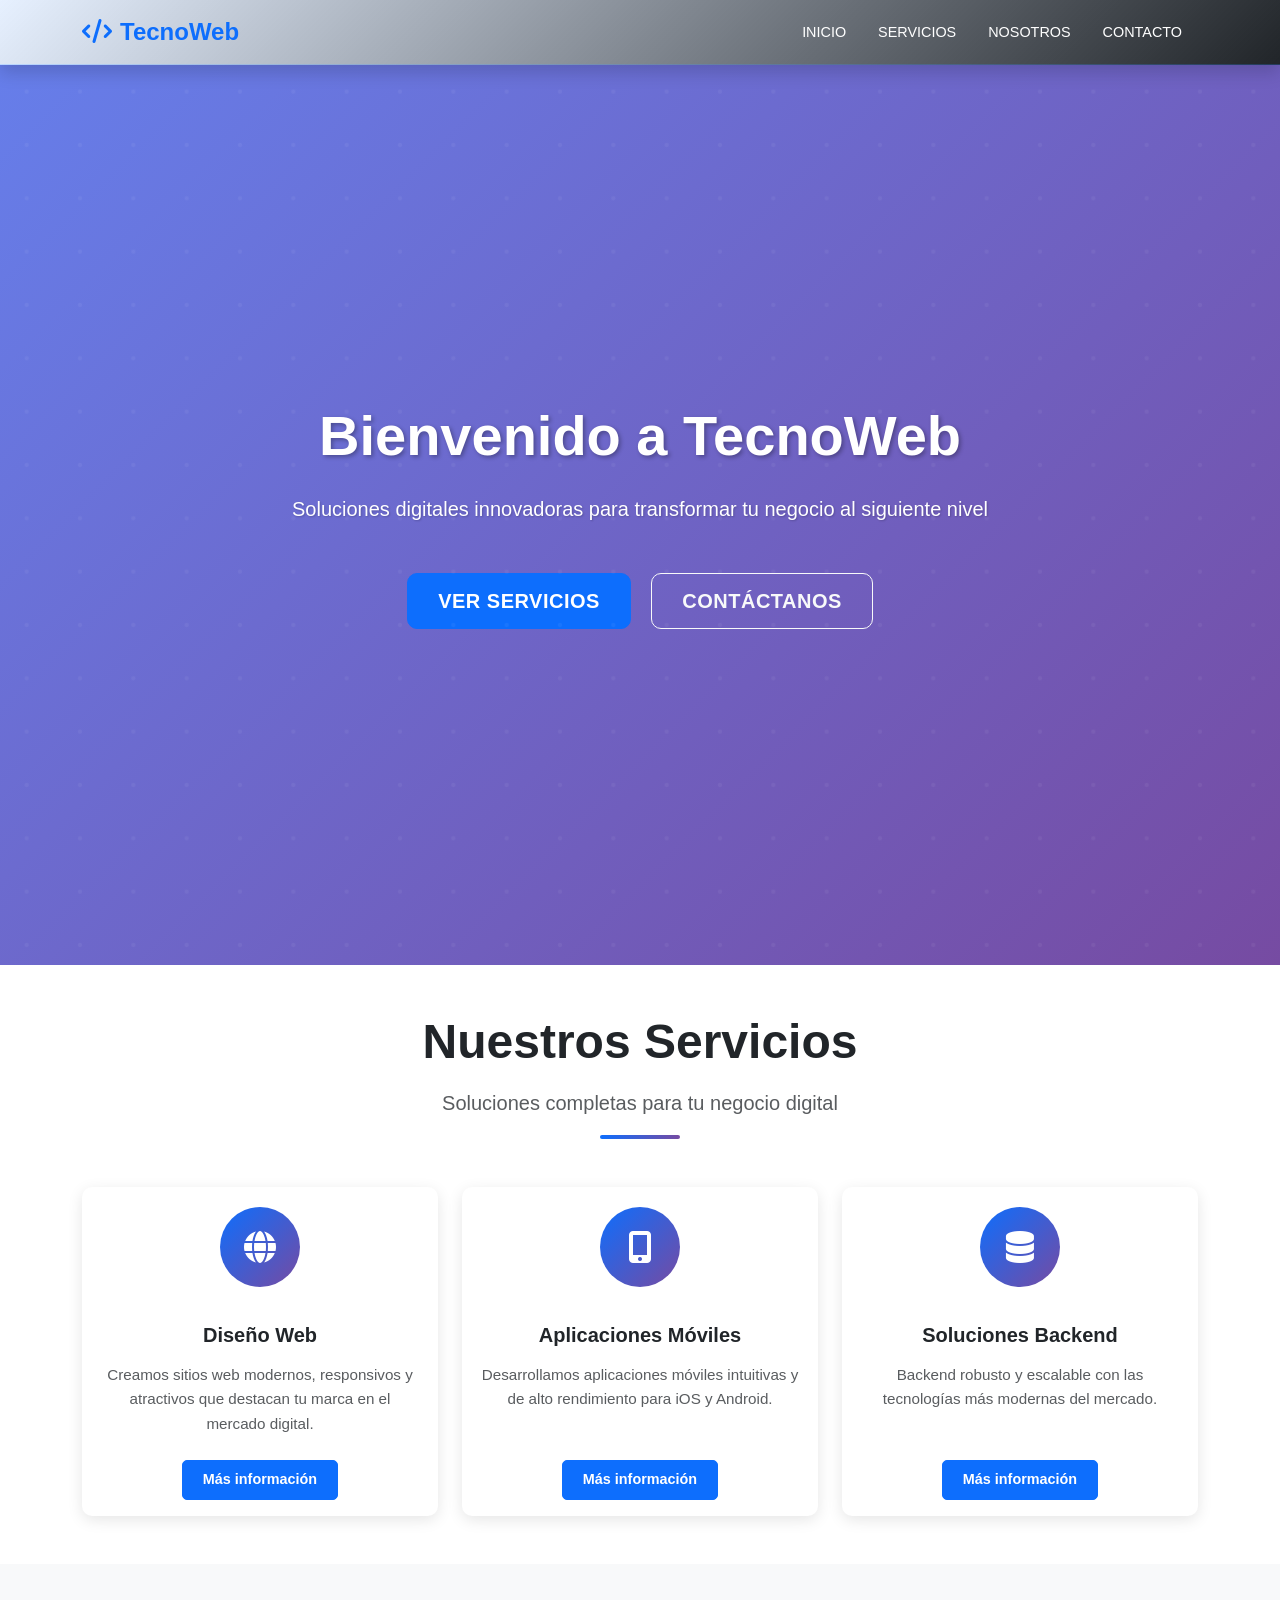
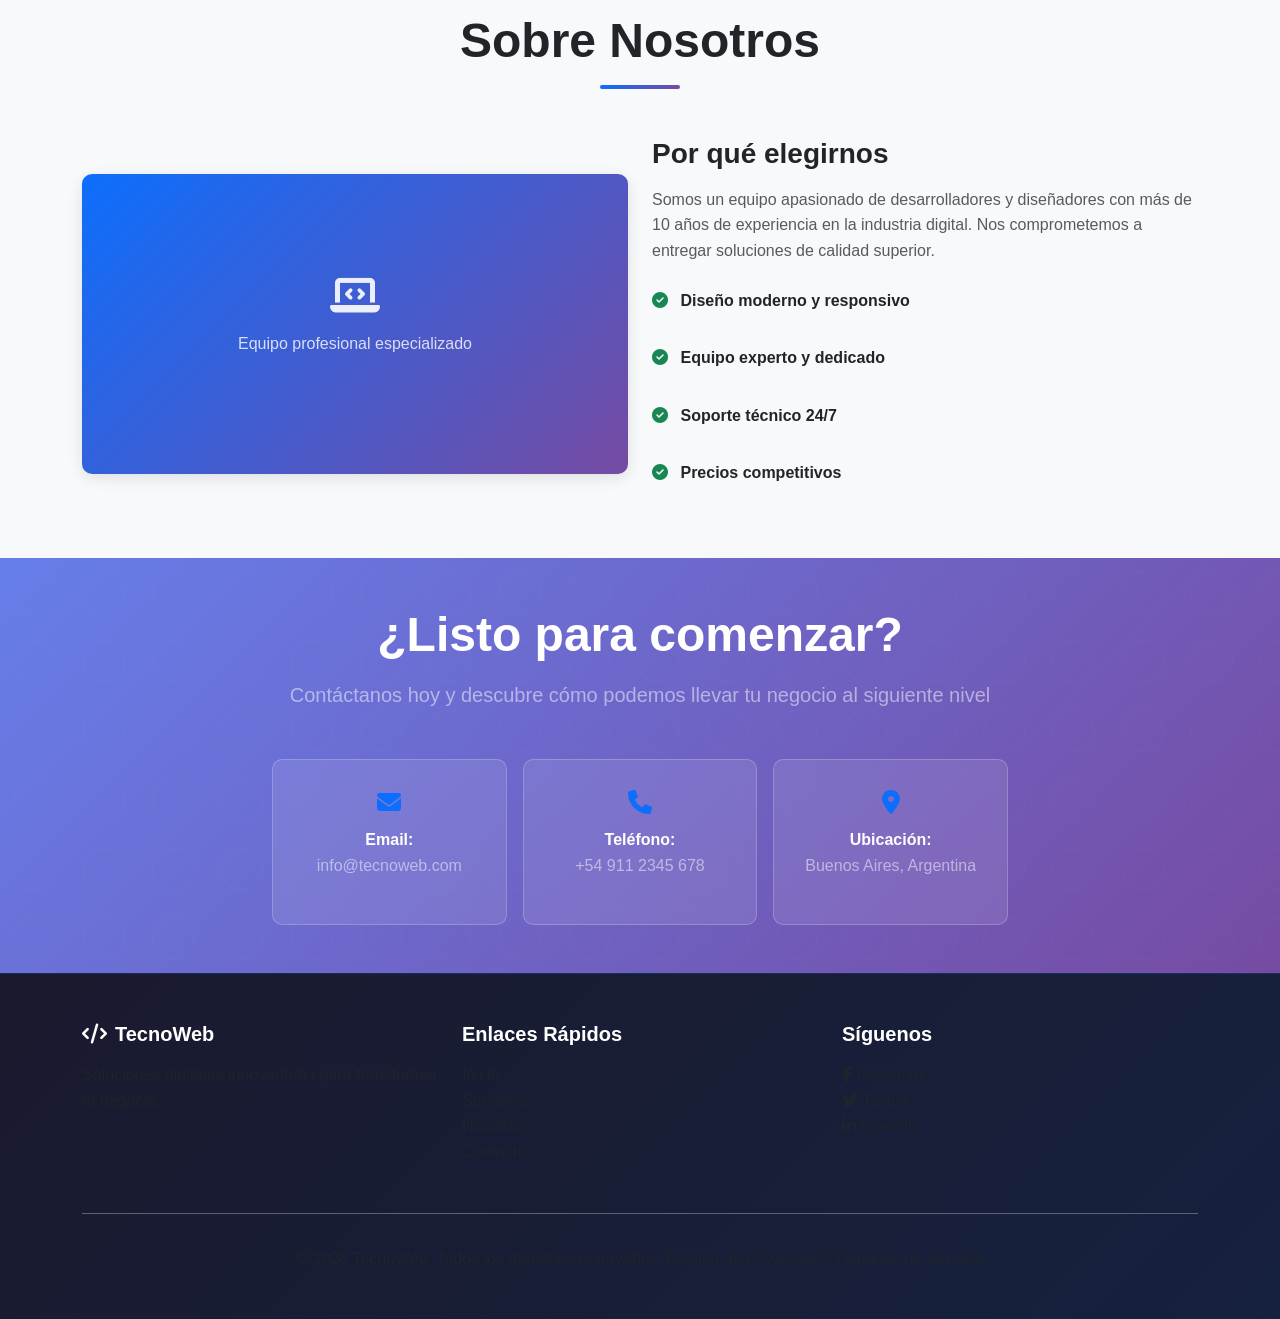
==== index.html @ 31f6ceff "Primer commit: Estructura inicial de la Landing" ====
<!DOCTYPE html>
<html lang="es">
<head>
    <meta charset="UTF-8">
    <meta name="viewport" content="width=device-width, initial-scale=1.0">
    <title>TecnoWeb - Soluciones Digitales Modernas</title>
    
    <!-- Bootstrap 5 CSS -->
    <link href="https://cdn.jsdelivr.net/npm/bootstrap@5.3.0/dist/css/bootstrap.min.css" rel="stylesheet">
    
    <!-- Font Awesome para iconos -->
    <link href="https://cdnjs.cloudflare.com/ajax/libs/font-awesome/6.4.0/css/all.min.css" rel="stylesheet">
    
    <!-- Estilos personalizados -->
    <link href="css/style.css" rel="stylesheet">
</head>
<body>
    <!-- ENCABEZADO / NAVBAR -->
    <nav class="navbar navbar-expand-lg navbar-dark bg-dark sticky-top shadow">
        <div class="container">
            <!-- Logo -->
            <a class="navbar-brand fw-bold" href="#inicio">
                <i class="fas fa-code me-2"></i>TecnoWeb
            </a>
            
            <!-- Botón hamburguesa -->
            <button class="navbar-toggler" type="button" data-bs-toggle="collapse" data-bs-target="#navbarNav" 
                    aria-controls="navbarNav" aria-expanded="false" aria-label="Toggle navigation">
                <span class="navbar-toggler-icon"></span>
            </button>
            
            <!-- Menú de navegación -->
            <div class="collapse navbar-collapse" id="navbarNav">
                <ul class="navbar-nav ms-auto">
                    <li class="nav-item">
                        <a class="nav-link active" aria-current="page" href="#inicio">Inicio</a>
                    </li>
                    <li class="nav-item">
                        <a class="nav-link" href="#servicios">Servicios</a>
                    </li>
                    <li class="nav-item">
                        <a class="nav-link" href="#nosotros">Nosotros</a>
                    </li>
                    <li class="nav-item">
                        <a class="nav-link" href="#contacto">Contacto</a>
                    </li>
                </ul>
            </div>
        </div>
    </nav>

    <!-- SECCIÓN HERO / BANNER PRINCIPAL -->
    <section id="inicio" class="hero-section">
        <div class="container h-100 d-flex align-items-center justify-content-center">
            <div class="text-center text-white">
                <h1 class="display-3 fw-bold mb-4 animate-fade-in">
                    Bienvenido a TecnoWeb
                </h1>
                <p class="lead mb-5 fs-5 animate-fade-in">
                    Soluciones digitales innovadoras para transformar tu negocio al siguiente nivel
                </p>
                <a href="#servicios" class="btn btn-primary btn-lg me-3">
                    Ver Servicios
                </a>
                <a href="#contacto" class="btn btn-outline-light btn-lg">
                    Contáctanos
                </a>
            </div>
        </div>
    </section>

    <!-- SECCIÓN DE SERVICIOS -->
    <section id="servicios" class="py-5 servicios-section">
        <div class="container">
            <div class="text-center mb-5">
                <h2 class="display-5 fw-bold mb-3">Nuestros Servicios</h2>
                <p class="text-muted fs-5">Soluciones completas para tu negocio digital</p>
                <div class="divider-line mx-auto"></div>
            </div>

            <div class="row g-4">
                <!-- Tarjeta 1 -->
                <div class="col-md-4">
                    <div class="card h-100 service-card">
                        <div class="card-icon">
                            <i class="fas fa-globe"></i>
                        </div>
                        <div class="card-body text-center pt-3">
                            <h5 class="card-title fw-bold">Diseño Web</h5>
                            <p class="card-text text-muted">
                                Creamos sitios web modernos, responsivos y atractivos que destacan tu marca en el mercado digital.
                            </p>
                        </div>
                        <div class="card-footer bg-transparent border-top-0 text-center pb-3">
                            <a href="#" class="btn btn-sm btn-primary">Más información</a>
                        </div>
                    </div>
                </div>

                <!-- Tarjeta 2 -->
                <div class="col-md-4">
                    <div class="card h-100 service-card">
                        <div class="card-icon">
                            <i class="fas fa-mobile-alt"></i>
                        </div>
                        <div class="card-body text-center pt-3">
                            <h5 class="card-title fw-bold">Aplicaciones Móviles</h5>
                            <p class="card-text text-muted">
                                Desarrollamos aplicaciones móviles intuitivas y de alto rendimiento para iOS y Android.
                            </p>
                        </div>
                        <div class="card-footer bg-transparent border-top-0 text-center pb-3">
                            <a href="#" class="btn btn-sm btn-primary">Más información</a>
                        </div>
                    </div>
                </div>

                <!-- Tarjeta 3 -->
                <div class="col-md-4">
                    <div class="card h-100 service-card">
                        <div class="card-icon">
                            <i class="fas fa-database"></i>
                        </div>
                        <div class="card-body text-center pt-3">
                            <h5 class="card-title fw-bold">Soluciones Backend</h5>
                            <p class="card-text text-muted">
                                Backend robusto y escalable con las tecnologías más modernas del mercado.
                            </p>
                        </div>
                        <div class="card-footer bg-transparent border-top-0 text-center pb-3">
                            <a href="#" class="btn btn-sm btn-primary">Más información</a>
                        </div>
                    </div>
                </div>
            </div>
        </div>
    </section>

    <!-- SECCIÓN SOBRE NOSOTROS -->
    <section id="nosotros" class="py-5 about-section">
        <div class="container">
            <div class="text-center mb-5">
                <h2 class="display-5 fw-bold mb-3">Sobre Nosotros</h2>
                <div class="divider-line mx-auto"></div>
            </div>

            <div class="row align-items-center">
                <div class="col-md-6 mb-4 mb-md-0">
                    <div class="about-image">
                        <div class="placeholder-image">
                            <i class="fas fa-laptop-code fs-1"></i>
                            <p class="mt-3">Equipo profesional especializado</p>
                        </div>
                    </div>
                </div>

                <div class="col-md-6">
                    <h3 class="fw-bold mb-3">Por qué elegirnos</h3>
                    <p class="text-muted mb-3">
                        Somos un equipo apasionado de desarrolladores y diseñadores con más de 10 años de experiencia 
                        en la industria digital. Nos comprometemos a entregar soluciones de calidad superior.
                    </p>

                    <ul class="list-unstyled">
                        <li class="mb-3">
                            <i class="fas fa-check-circle text-success me-2"></i>
                            <strong>Diseño moderno y responsivo</strong>
                        </li>
                        <li class="mb-3">
                            <i class="fas fa-check-circle text-success me-2"></i>
                            <strong>Equipo experto y dedicado</strong>
                        </li>
                        <li class="mb-3">
                            <i class="fas fa-check-circle text-success me-2"></i>
                            <strong>Soporte técnico 24/7</strong>
                        </li>
                        <li>
                            <i class="fas fa-check-circle text-success me-2"></i>
                            <strong>Precios competitivos</strong>
                        </li>
                    </ul>
                </div>
            </div>
        </div>
    </section>

    <!-- SECCIÓN CONTACTO / CALL TO ACTION -->
    <section id="contacto" class="py-5 cta-section">
        <div class="container">
            <div class="row">
                <div class="col-lg-8 mx-auto text-center">
                    <h2 class="display-5 fw-bold mb-3 text-white">¿Listo para comenzar?</h2>
                    <p class="lead text-white-50 mb-5">
                        Contáctanos hoy y descubre cómo podemos llevar tu negocio al siguiente nivel
                    </p>

                    <div class="d-flex flex-column flex-sm-row gap-3 justify-content-center">
                        <div class="contact-info">
                            <i class="fas fa-envelope fs-4 text-primary"></i>
                            <p class="text-white mt-2">
                                <strong>Email:</strong><br>
                                <a href="mailto:info@tecnoweb.com" class="text-white-50">info@tecnoweb.com</a>
                            </p>
                        </div>
                        <div class="contact-info">
                            <i class="fas fa-phone fs-4 text-primary"></i>
                            <p class="text-white mt-2">
                                <strong>Teléfono:</strong><br>
                                <a href="tel:+5491234567890" class="text-white-50">+54 911 2345 678</a>
                            </p>
                        </div>
                        <div class="contact-info">
                            <i class="fas fa-map-marker-alt fs-4 text-primary"></i>
                            <p class="text-white mt-2">
                                <strong>Ubicación:</strong><br>
                                <span class="text-white-50">Buenos Aires, Argentina</span>
                            </p>
                        </div>
                    </div>
                </div>
            </div>
        </div>
    </section>

    <!-- FOOTER / PIE DE PÁGINA -->
    <footer class="bg-dark text-white py-5">
        <div class="container">
            <div class="row mb-4">
                <!-- Información de la empresa -->
                <div class="col-md-4 mb-4 mb-md-0">
                    <h5 class="fw-bold mb-3">
                        <i class="fas fa-code me-2"></i>TecnoWeb
                    </h5>
                    <p class="text-muted">
                        Soluciones digitales innovadoras para transformar tu negocio.
                    </p>
                </div>

                <!-- Enlaces útiles -->
                <div class="col-md-4 mb-4 mb-md-0">
                    <h5 class="fw-bold mb-3">Enlaces Rápidos</h5>
                    <ul class="list-unstyled">
                        <li><a href="#inicio" class="text-muted text-decoration-none">Inicio</a></li>
                        <li><a href="#servicios" class="text-muted text-decoration-none">Servicios</a></li>
                        <li><a href="#nosotros" class="text-muted text-decoration-none">Nosotros</a></li>
                        <li><a href="#contacto" class="text-muted text-decoration-none">Contacto</a></li>
                    </ul>
                </div>

                <!-- Redes sociales -->
                <div class="col-md-4">
                    <h5 class="fw-bold mb-3">Síguenos</h5>
                    <div class="social-links">
                        <a href="#" class="text-muted me-3 text-decoration-none">
                            <i class="fab fa-facebook-f"></i> Facebook
                        </a><br>
                        <a href="#" class="text-muted me-3 text-decoration-none">
                            <i class="fab fa-twitter"></i> Twitter
                        </a><br>
                        <a href="#" class="text-muted text-decoration-none">
                            <i class="fab fa-linkedin-in"></i> LinkedIn
                        </a>
                    </div>
                </div>
            </div>

            <hr class="bg-secondary">

            <!-- Copyright -->
            <div class="text-center text-muted">
                <p class="mb-0">
                    &copy; 2026 TecnoWeb. Todos los derechos reservados. 
                    <a href="#" class="text-muted text-decoration-none">Política de Privacidad</a> | 
                    <a href="#" class="text-muted text-decoration-none">Términos de Servicio</a>
                </p>
            </div>
        </div>
    </footer>

    <!-- Bootstrap 5 JS -->
    <script src="https://cdn.jsdelivr.net/npm/bootstrap@5.3.0/dist/js/bootstrap.bundle.min.js"></script>
</body>
</html>
---- css/style.css ----
/* =====================================================
   VARIABLES Y COLORES
===================================================== */
:root {
    --primary-color: #0d6efd;
    --secondary-color: #6c757d;
    --success-color: #198754;
    --danger-color: #dc3545;
    --dark-bg: #212529;
    --light-bg: #f8f9fa;
    --text-dark: #212529;
    --text-muted: #6c757d;
    --card-shadow: 0 4px 15px rgba(0, 0, 0, 0.1);
    --border-radius: 10px;
}

/* =====================================================
   ESTILOS GENERALES
===================================================== */
* {
    margin: 0;
    padding: 0;
    box-sizing: border-box;
}

html {
    scroll-behavior: smooth;
}

body {
    font-family: 'Segoe UI', Tahoma, Geneva, Verdana, sans-serif;
    color: var(--text-dark);
    line-height: 1.6;
}

/* =====================================================
   NAVBAR / ENCABEZADO
===================================================== */
.navbar {
    background: linear-gradient(135deg, rgba(13, 110, 253, 0.1), rgba(33, 37, 41, 1)) !important;
    backdrop-filter: blur(10px);
    border-bottom: 1px solid rgba(13, 110, 253, 0.2);
}

.navbar-brand {
    font-size: 1.5rem;
    color: var(--primary-color) !important;
    transition: all 0.3s ease;
}

.navbar-brand:hover {
    transform: scale(1.05);
    text-shadow: 0 0 10px rgba(13, 110, 253, 0.5);
}

.navbar-nav .nav-link {
    margin-left: 0.5rem;
    margin-right: 0.5rem;
    color: #fff !important;
    font-weight: 500;
    text-transform: uppercase;
    font-size: 0.9rem;
    position: relative;
    transition: all 0.3s ease;
}

.navbar-nav .nav-link::after {
    content: '';
    position: absolute;
    width: 0;
    height: 2px;
    bottom: -5px;
    left: 50%;
    background-color: var(--primary-color);
    transition: all 0.3s ease;
    transform: translateX(-50%);
}

.navbar-nav .nav-link:hover::after {
    width: 100%;
}

.navbar-nav .nav-link:hover {
    color: var(--primary-color) !important;
}

/* =====================================================
   SECCIÓN HERO
===================================================== */
.hero-section {
    background: linear-gradient(135deg, #667eea 0%, #764ba2 100%);
    min-height: 100vh;
    display: flex;
    align-items: center;
    justify-content: center;
    position: relative;
    overflow: hidden;
}

.hero-section::before {
    content: '';
    position: absolute;
    top: 0;
    left: 0;
    right: 0;
    bottom: 0;
    background: url('data:image/svg+xml,<svg xmlns="http://www.w3.org/2000/svg" viewBox="0 0 1200 600"><defs><pattern id="dots" x="0" y="0" width="50" height="50" patternUnits="userSpaceOnUse"><circle cx="25" cy="25" r="2" fill="rgba(255,255,255,0.1)"/></pattern></defs><rect width="1200" height="600" fill="url(%23dots)"/></svg>');
    opacity: 0.5;
}

.hero-section h1 {
    font-size: 3.5rem;
    line-height: 1.2;
    text-shadow: 2px 2px 4px rgba(0, 0, 0, 0.3);
}

.hero-section p {
    font-size: 1.25rem;
    text-shadow: 1px 1px 2px rgba(0, 0, 0, 0.2);
}

.animate-fade-in {
    animation: fadeInUp 0.8s ease forwards;
}

@keyframes fadeInUp {
    from {
        opacity: 0;
        transform: translateY(30px);
    }
    to {
        opacity: 1;
        transform: translateY(0);
    }
}

.hero-section .btn {
    font-weight: 600;
    padding: 12px 30px;
    border-radius: var(--border-radius);
    text-transform: uppercase;
    letter-spacing: 0.5px;
    transition: all 0.3s ease;
}

.hero-section .btn-primary:hover {
    transform: translateY(-2px);
    box-shadow: 0 10px 25px rgba(0, 0, 0, 0.2);
}

.hero-section .btn-outline-light:hover {
    background-color: white;
    color: #667eea !important;
    transform: translateY(-2px);
}

/* =====================================================
   SECCIÓN SERVICIOS
===================================================== */
.servicios-section {
    background-color: white;
    padding-top: 80px;
    padding-bottom: 80px;
}

.servicios-section h2 {
    color: var(--text-dark);
    margin-bottom: 1rem;
}

.divider-line {
    width: 80px;
    height: 4px;
    background: linear-gradient(90deg, var(--primary-color), #764ba2);
    border-radius: 2px;
    margin-top: 1rem;
}

.service-card {
    border: none;
    border-radius: var(--border-radius);
    box-shadow: var(--card-shadow);
    transition: all 0.3s ease;
    overflow: hidden;
    position: relative;
}

.service-card::before {
    content: '';
    position: absolute;
    top: 0;
    left: 0;
    right: 0;
    height: 4px;
    background: linear-gradient(90deg, var(--primary-color), #764ba2);
    transform: scaleX(0);
    transform-origin: left;
    transition: transform 0.3s ease;
}

.service-card:hover {
    transform: translateY(-10px);
    box-shadow: 0 15px 40px rgba(0, 0, 0, 0.15);
}

.service-card:hover::before {
    transform: scaleX(1);
}

.card-icon {
    width: 80px;
    height: 80px;
    background: linear-gradient(135deg, var(--primary-color), #764ba2);
    border-radius: 50%;
    display: flex;
    align-items: center;
    justify-content: center;
    margin: 20px auto;
    color: white;
    font-size: 2rem;
    animation: float 3s ease-in-out infinite;
}

.service-card:nth-child(2) .card-icon {
    animation-delay: 0.2s;
}

.service-card:nth-child(3) .card-icon {
    animation-delay: 0.4s;
}

@keyframes float {
    0%, 100% {
        transform: translateY(0px);
    }
    50% {
        transform: translateY(-10px);
    }
}

.card-title {
    color: var(--text-dark);
    font-size: 1.25rem;
    margin-bottom: 1rem;
}

.card-text {
    font-size: 0.95rem;
    line-height: 1.6;
}

.service-card .btn {
    border-radius: 5px;
    font-weight: 600;
    padding: 8px 20px;
    font-size: 0.9rem;
    transition: all 0.3s ease;
}

.service-card .btn-primary:hover {
    transform: scale(1.05);
    box-shadow: 0 5px 15px rgba(13, 110, 253, 0.4);
}

/* =====================================================
   SECCIÓN SOBRE NOSOTROS
===================================================== */
.about-section {
    background-color: var(--light-bg);
    padding-top: 80px;
    padding-bottom: 80px;
}

.about-section h2 {
    color: var(--text-dark);
}

.about-section h3 {
    color: var(--text-dark);
    margin-bottom: 1.5rem;
}

.about-image {
    position: relative;
}

.placeholder-image {
    background: linear-gradient(135deg, var(--primary-color), #764ba2);
    border-radius: var(--border-radius);
    padding: 60px;
    text-align: center;
    color: white;
    box-shadow: var(--card-shadow);
    min-height: 300px;
    display: flex;
    flex-direction: column;
    align-items: center;
    justify-content: center;
}

.placeholder-image i {
    color: rgba(255, 255, 255, 0.9);
}

.placeholder-image p {
    color: rgba(255, 255, 255, 0.8);
    margin-top: 1rem;
}

.about-section ul li {
    transition: all 0.3s ease;
    padding: 0.5rem 0;
}

.about-section ul li:hover {
    padding-left: 10px;
}

.about-section .text-success {
    color: var(--success-color) !important;
}

/* =====================================================
   SECCIÓN CTA (CALL TO ACTION) / CONTACTO
===================================================== */
.cta-section {
    background: linear-gradient(135deg, #667eea 0%, #764ba2 100%);
    color: white;
    padding-top: 80px;
    padding-bottom: 80px;
    position: relative;
    overflow: hidden;
}

.cta-section::before {
    content: '';
    position: absolute;
    top: 0;
    left: 0;
    right: 0;
    bottom: 0;
    background: url('data:image/svg+xml,<svg xmlns="http://www.w3.org/2000/svg" viewBox="0 0 1200 600"><defs><pattern id="pattern" x="0" y="0" width="100" height="100" patternUnits="userSpaceOnUse"><circle cx="50" cy="50" r="30" fill="none" stroke="rgba(255,255,255,0.1)" stroke-width="1"/></pattern></defs><rect width="1200" height="600" fill="url(%23pattern)"/></svg>');
    opacity: 0.3;
}

.cta-section .display-5 {
    position: relative;
    z-index: 1;
}

.contact-info {
    background: rgba(255, 255, 255, 0.1);
    padding: 30px;
    border-radius: var(--border-radius);
    backdrop-filter: blur(10px);
    border: 1px solid rgba(255, 255, 255, 0.2);
    transition: all 0.3s ease;
    flex: 1;
    min-width: 200px;
}

.contact-info:hover {
    background: rgba(255, 255, 255, 0.15);
    transform: translateY(-5px);
    border-color: rgba(255, 255, 255, 0.4);
}

.contact-info a {
    text-decoration: none;
    transition: all 0.3s ease;
}

.contact-info a:hover {
    color: white !important;
}

/* =====================================================
   FOOTER / PIE DE PÁGINA
===================================================== */
footer {
    background: linear-gradient(135deg, #1a1a2e 0%, #16213e 100%);
    border-top: 1px solid rgba(13, 110, 253, 0.2);
}

footer h5 {
    color: white;
    font-weight: 700;
}

footer a {
    transition: all 0.3s ease;
}

footer a:hover {
    color: var(--primary-color) !important;
}

.social-links a {
    display: inline-block;
    margin-right: 1rem;
    transition: all 0.3s ease;
}

.social-links a:hover {
    transform: translateY(-3px);
    color: var(--primary-color) !important;
}

footer hr {
    opacity: 0.3;
    margin: 2rem 0;
}

/* =====================================================
   ESTILOS RESPONSIVOS
===================================================== */
@media (max-width: 768px) {
    .hero-section h1 {
        font-size: 2.5rem;
    }

    .hero-section p {
        font-size: 1rem;
    }

    .hero-section .btn {
        padding: 10px 20px;
        font-size: 0.9rem;
    }

    .d-flex.flex-column.flex-sm-row {
        flex-wrap: wrap;
    }

    .contact-info {
        margin-bottom: 1rem;
    }

    .navbar-nav .nav-link {
        padding: 0.5rem 0;
        margin: 0;
    }

    .about-section h3 {
        margin-top: 2rem;
    }
}

@media (max-width: 576px) {
    .hero-section h1 {
        font-size: 2rem;
    }

    .hero-section .btn {
        display: block;
        margin: 10px 0;
        width: 100%;
    }

    .service-card {
        margin-bottom: 2rem;
    }

    .display-5 {
        font-size: 2rem !important;
    }

    .navbar-brand {
        font-size: 1.25rem;
    }
}

/* =====================================================
   ANIMACIONES ADICIONALES
===================================================== */
@keyframes slideInLeft {
    from {
        opacity: 0;
        transform: translateX(-50px);
    }
    to {
        opacity: 1;
        transform: translateX(0);
    }
}

@keyframes slideInRight {
    from {
        opacity: 0;
        transform: translateX(50px);
    }
    to {
        opacity: 1;
        transform: translateX(0);
    }
}

/* =====================================================
   CLASES UTILITARIAS
===================================================== */
.text-white-50 {
    color: rgba(255, 255, 255, 0.5);
}

.text-white {
    color: white;
}

.bg-gradient {
    background: linear-gradient(135deg, var(--primary-color), #764ba2);
}

/* Scroll smooth para todo */
html {
    scroll-behavior: smooth;
}
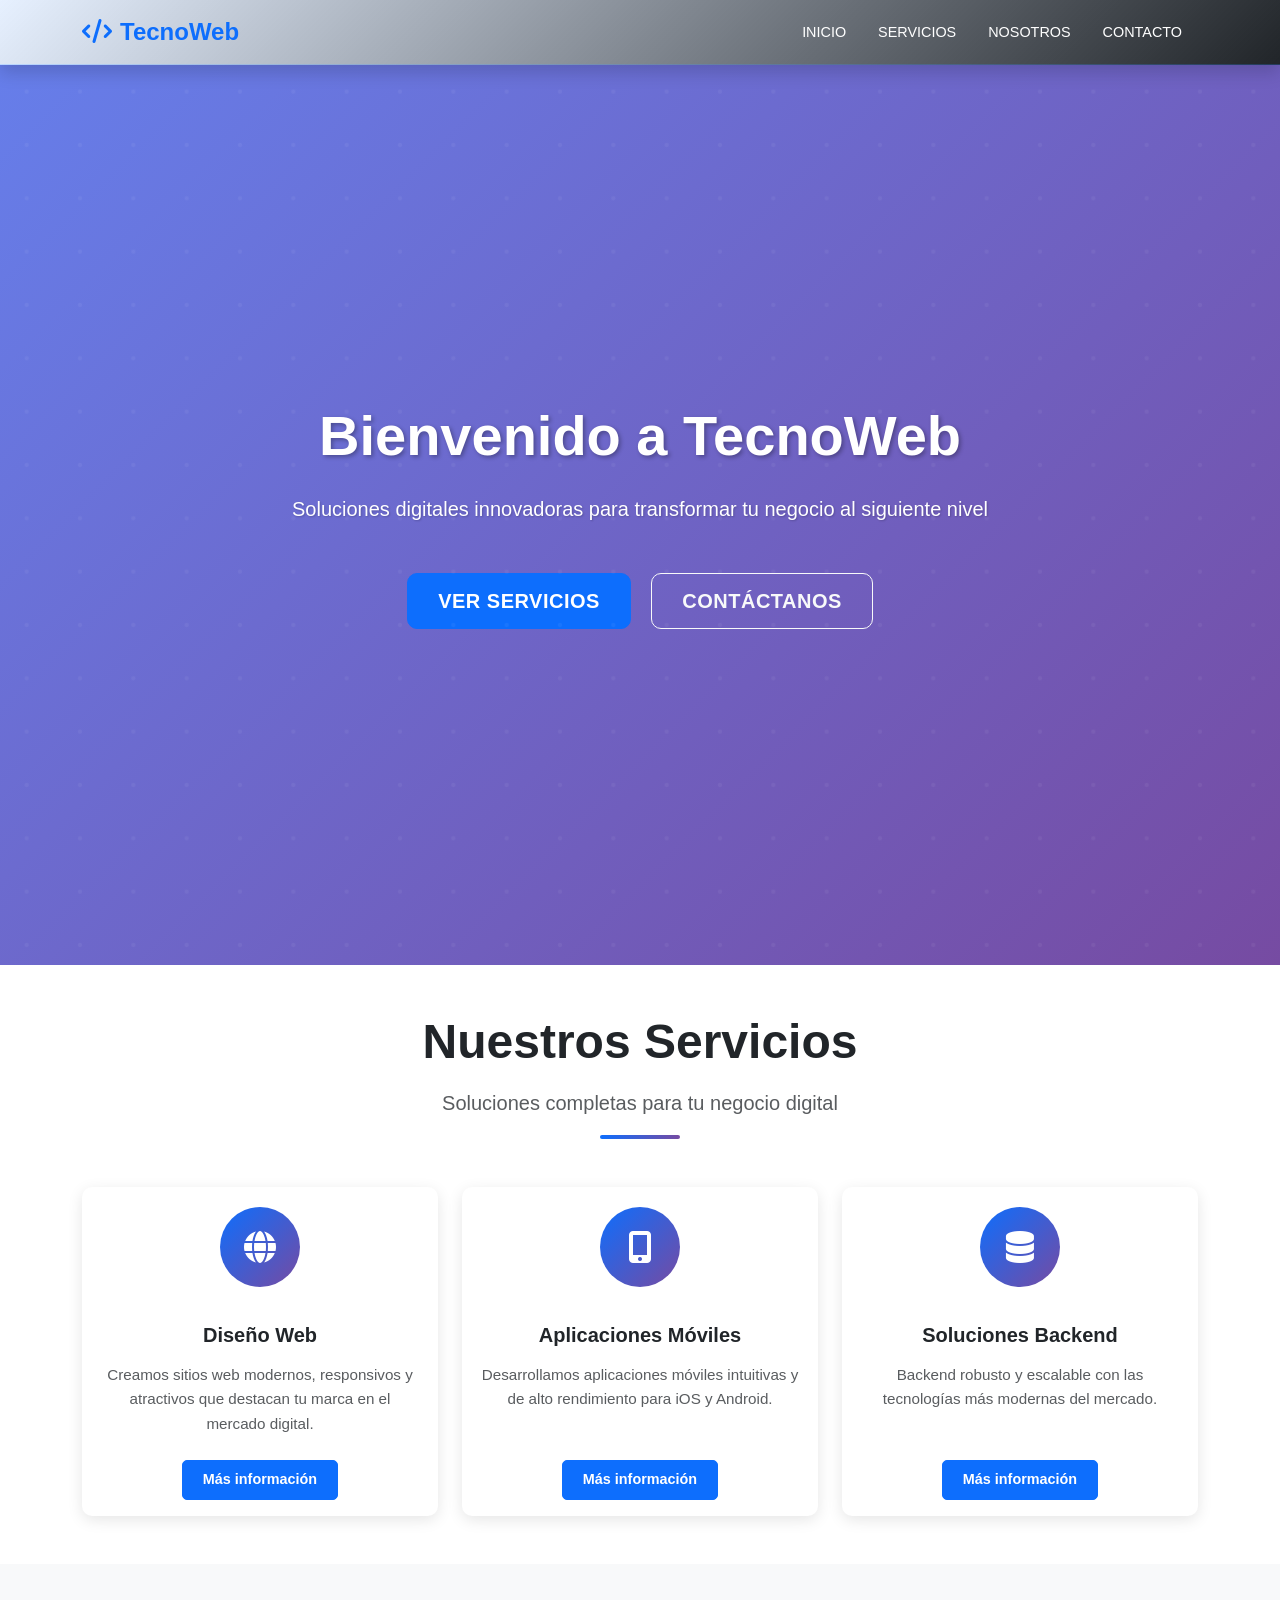
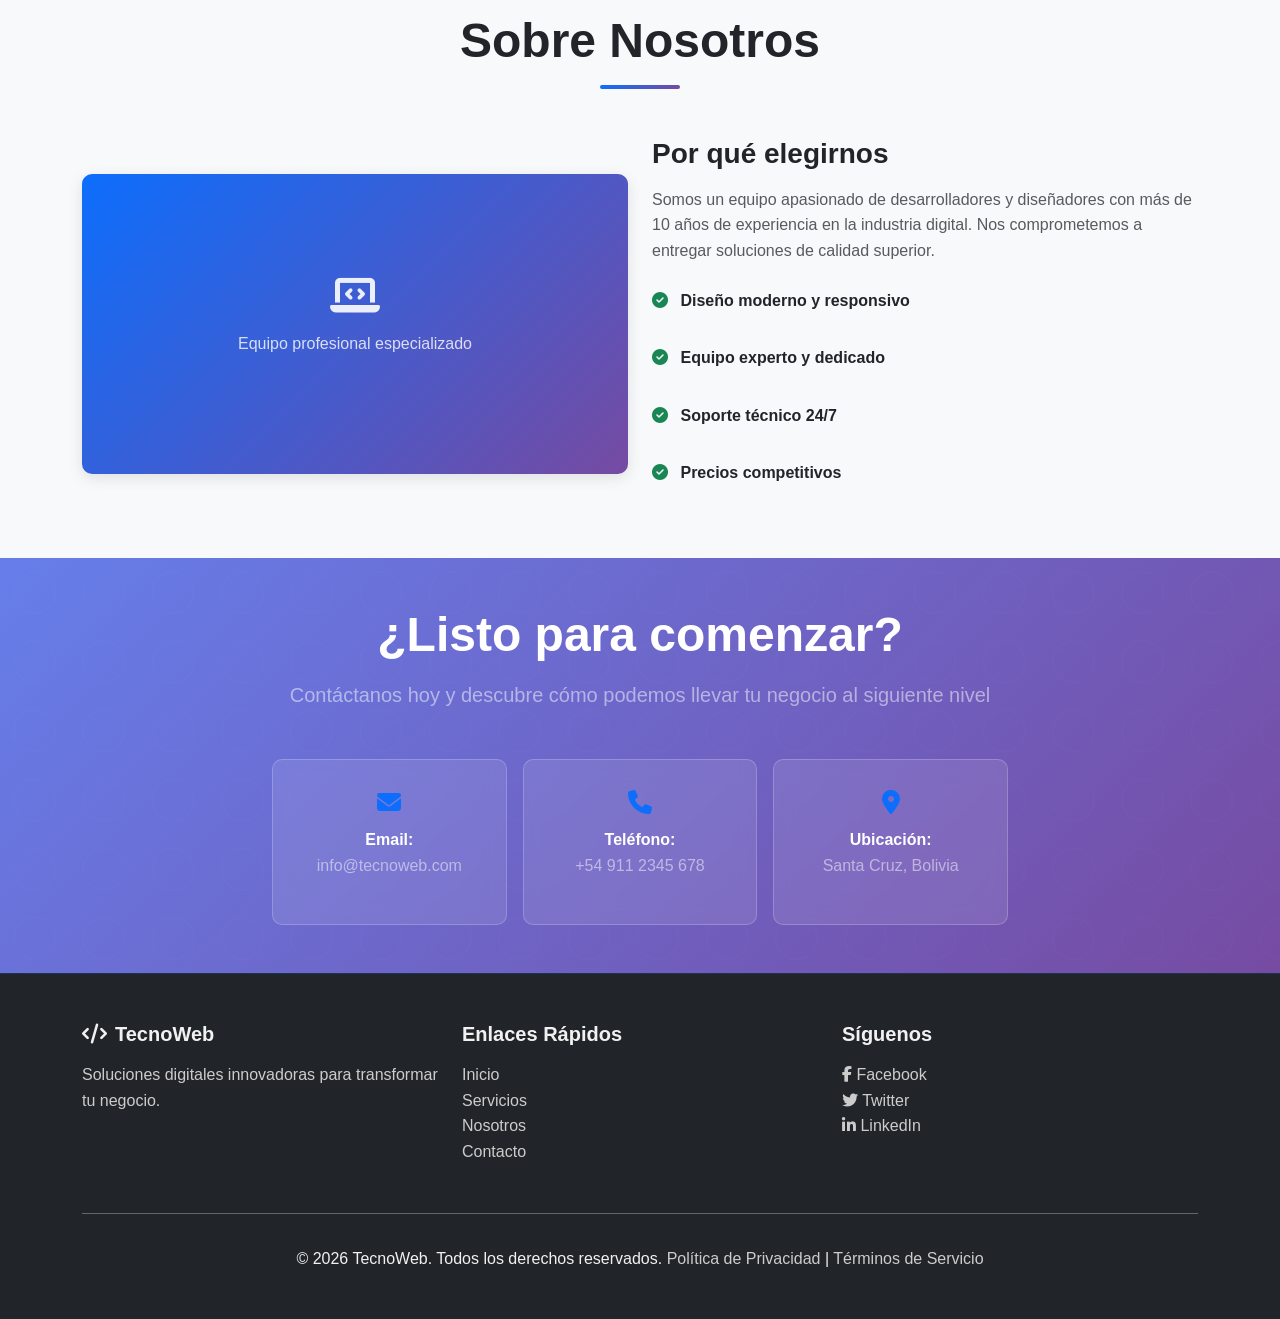
==== commit 6974c74b: "subiendo archivo" ====
--- a/index.html
+++ b/index.html
@@ -213,7 +213,7 @@
                             <i class="fas fa-map-marker-alt fs-4 text-primary"></i>
                             <p class="text-white mt-2">
                                 <strong>Ubicación:</strong><br>
-                                <span class="text-white-50">Buenos Aires, Argentina</span>
+                                <span class="text-white-50">Santa Cruz, Bolivia</span>
                             </p>
                         </div>
                     </div>
--- a/css/style.css
+++ b/css/style.css
@@ -378,8 +378,30 @@
    FOOTER / PIE DE PÁGINA
 ===================================================== */
 footer {
-    background: linear-gradient(135deg, #1a1a2e 0%, #16213e 100%);
+    background: #16213e; /* Solid dark blue for contrast */
     border-top: 1px solid rgba(13, 110, 253, 0.2);
+}
+
+/* Force footer text and links to be light for readability */
+footer,
+footer p,
+footer li,
+footer h5 {
+    color: #f1f1f1 !important;
+}
+
+footer a {
+    color: #f1f1f1 !important;
+    transition: all 0.3s ease;
+}
+
+footer a:hover {
+    color: var(--primary-color) !important;
+}
+
+/* override any .text-muted inside footer */
+footer .text-muted {
+    color: #ccc !important;
 }
 
 footer h5 {
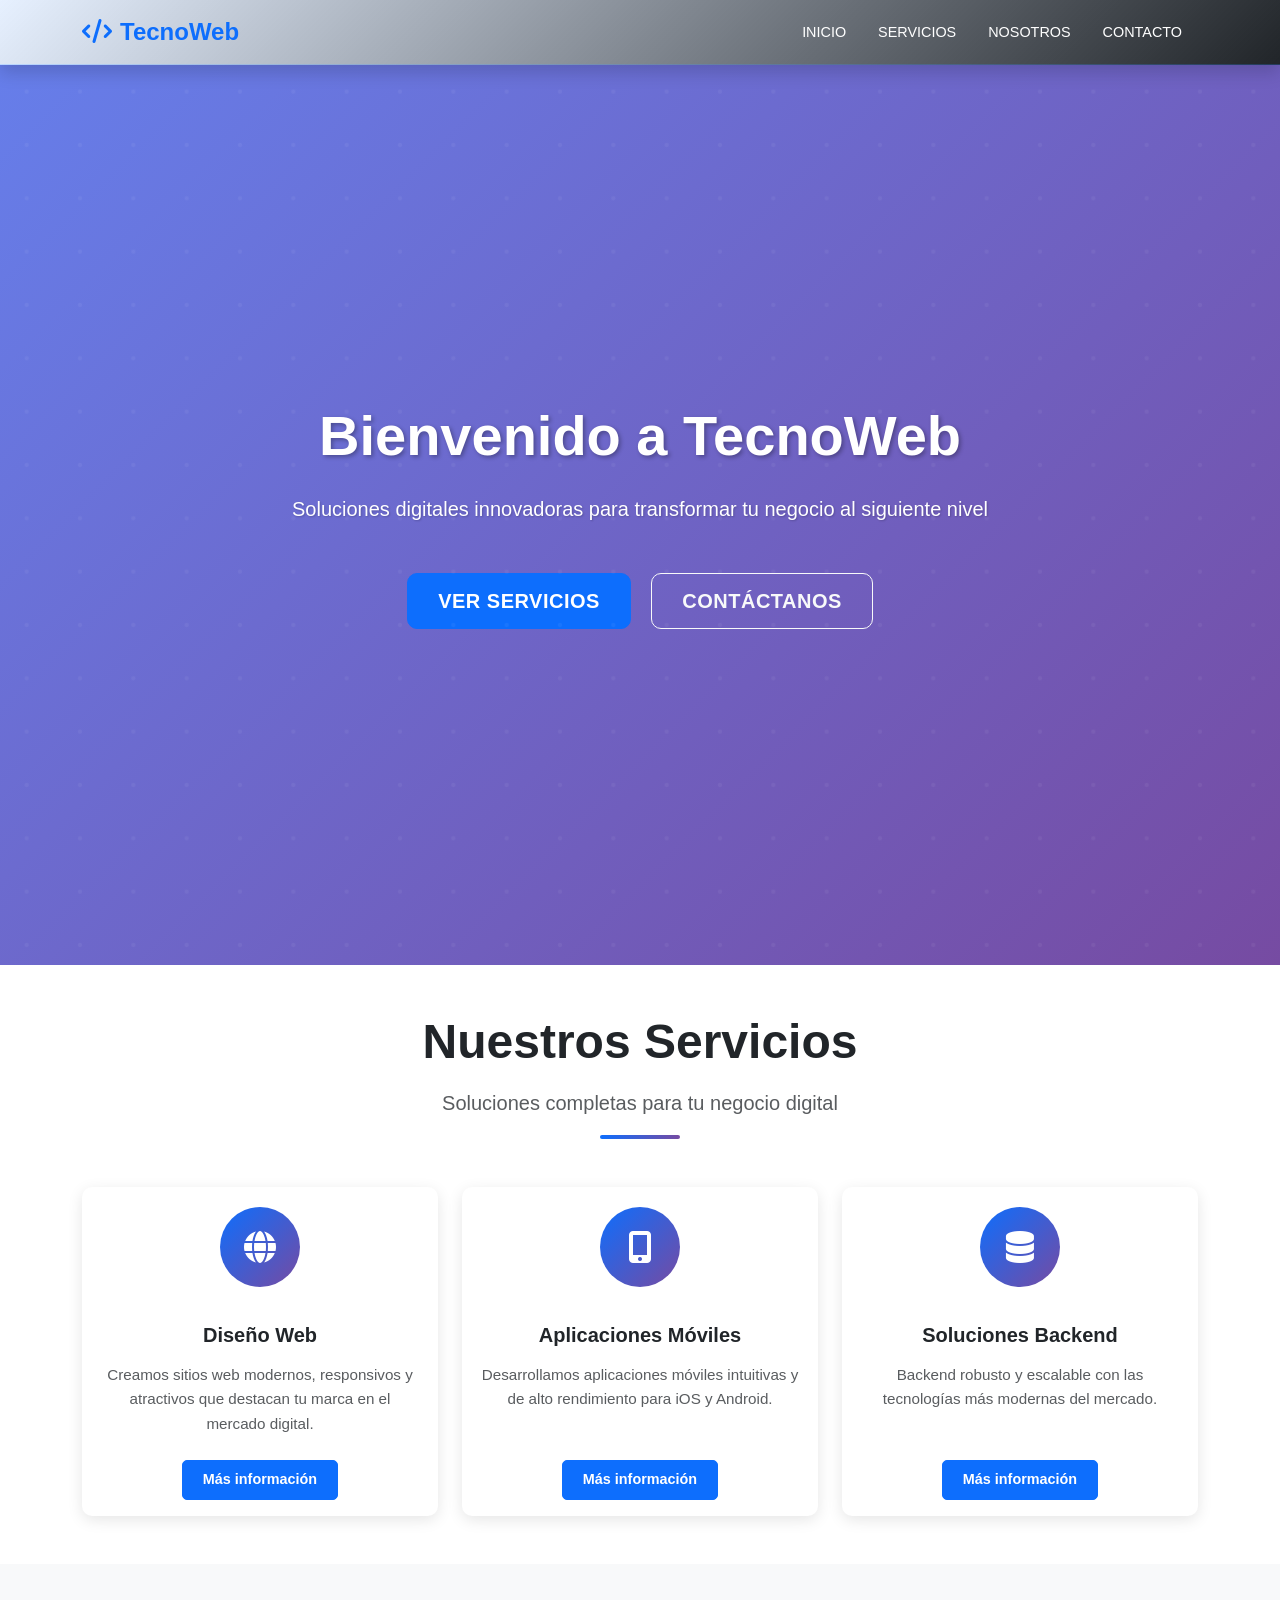
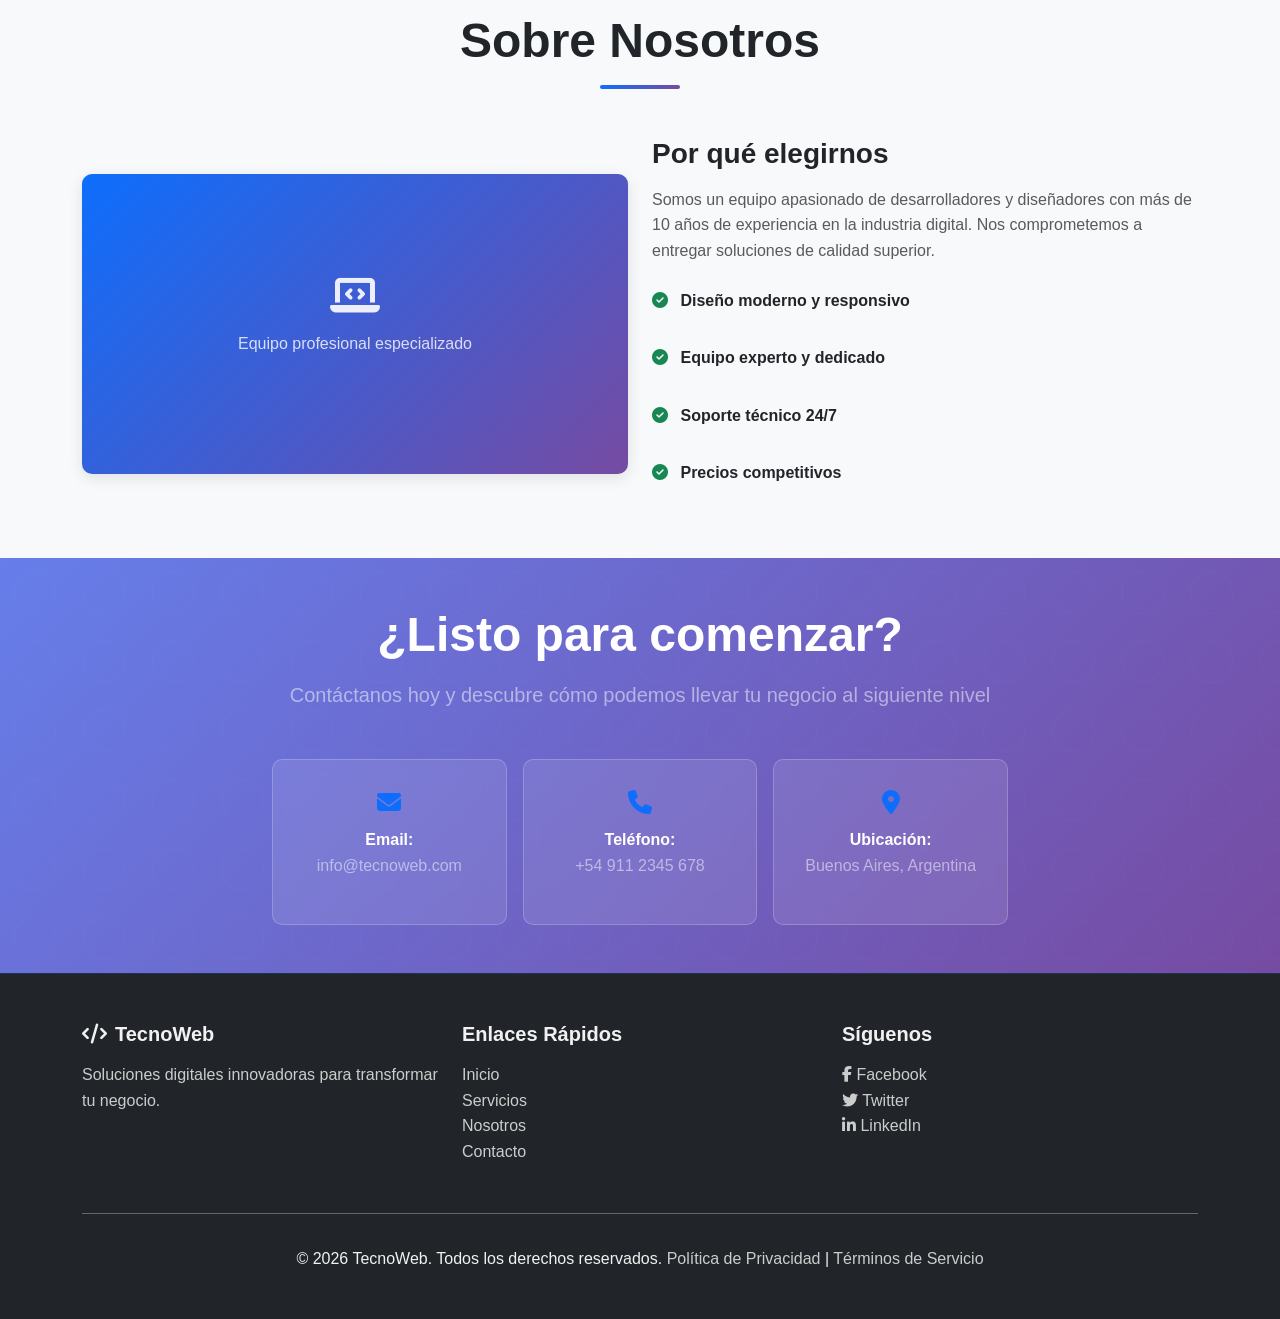
==== commit f0e6700e: "subiendo archivo" ====
--- a/index.html
+++ b/index.html
@@ -213,7 +213,7 @@
                             <i class="fas fa-map-marker-alt fs-4 text-primary"></i>
                             <p class="text-white mt-2">
                                 <strong>Ubicación:</strong><br>
-                                <span class="text-white-50">Santa Cruz, Bolivia</span>
+                                <span class="text-white-50">Buenos Aires, Argentina</span>
                             </p>
                         </div>
                     </div>
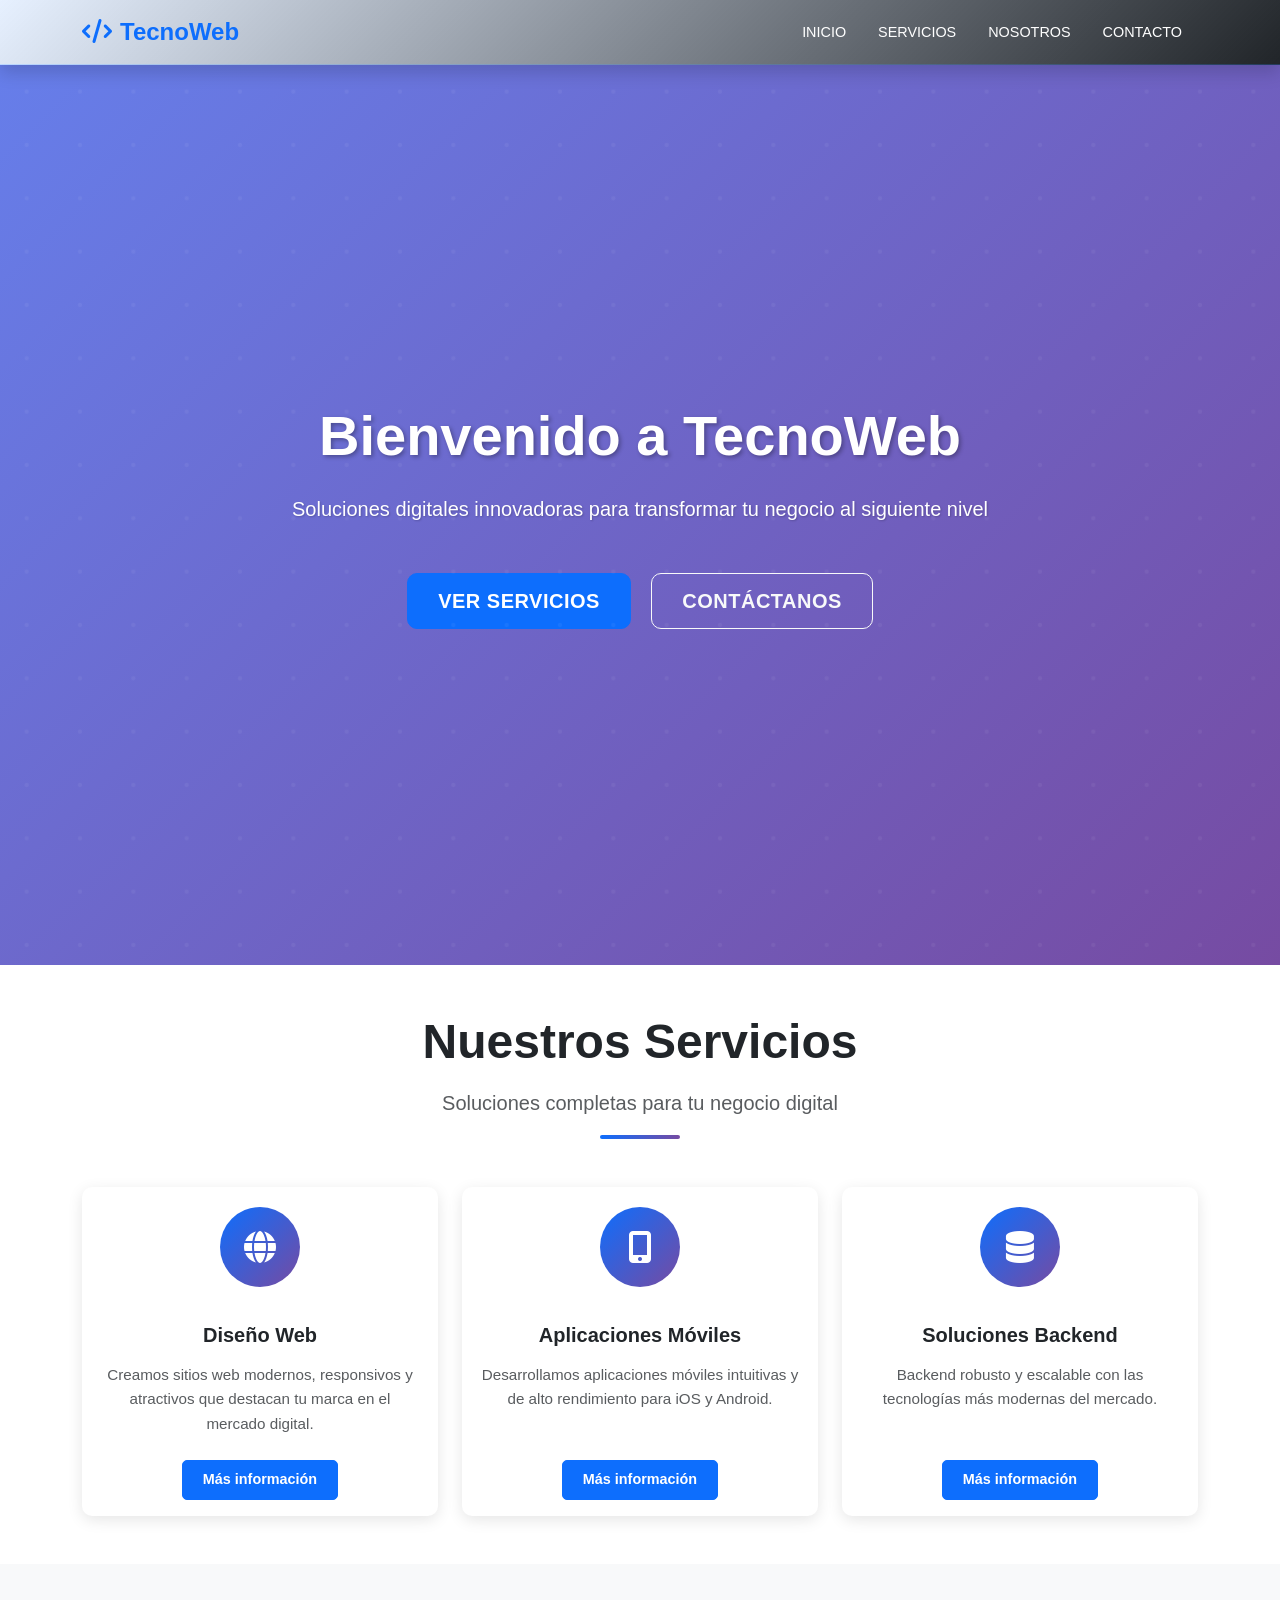
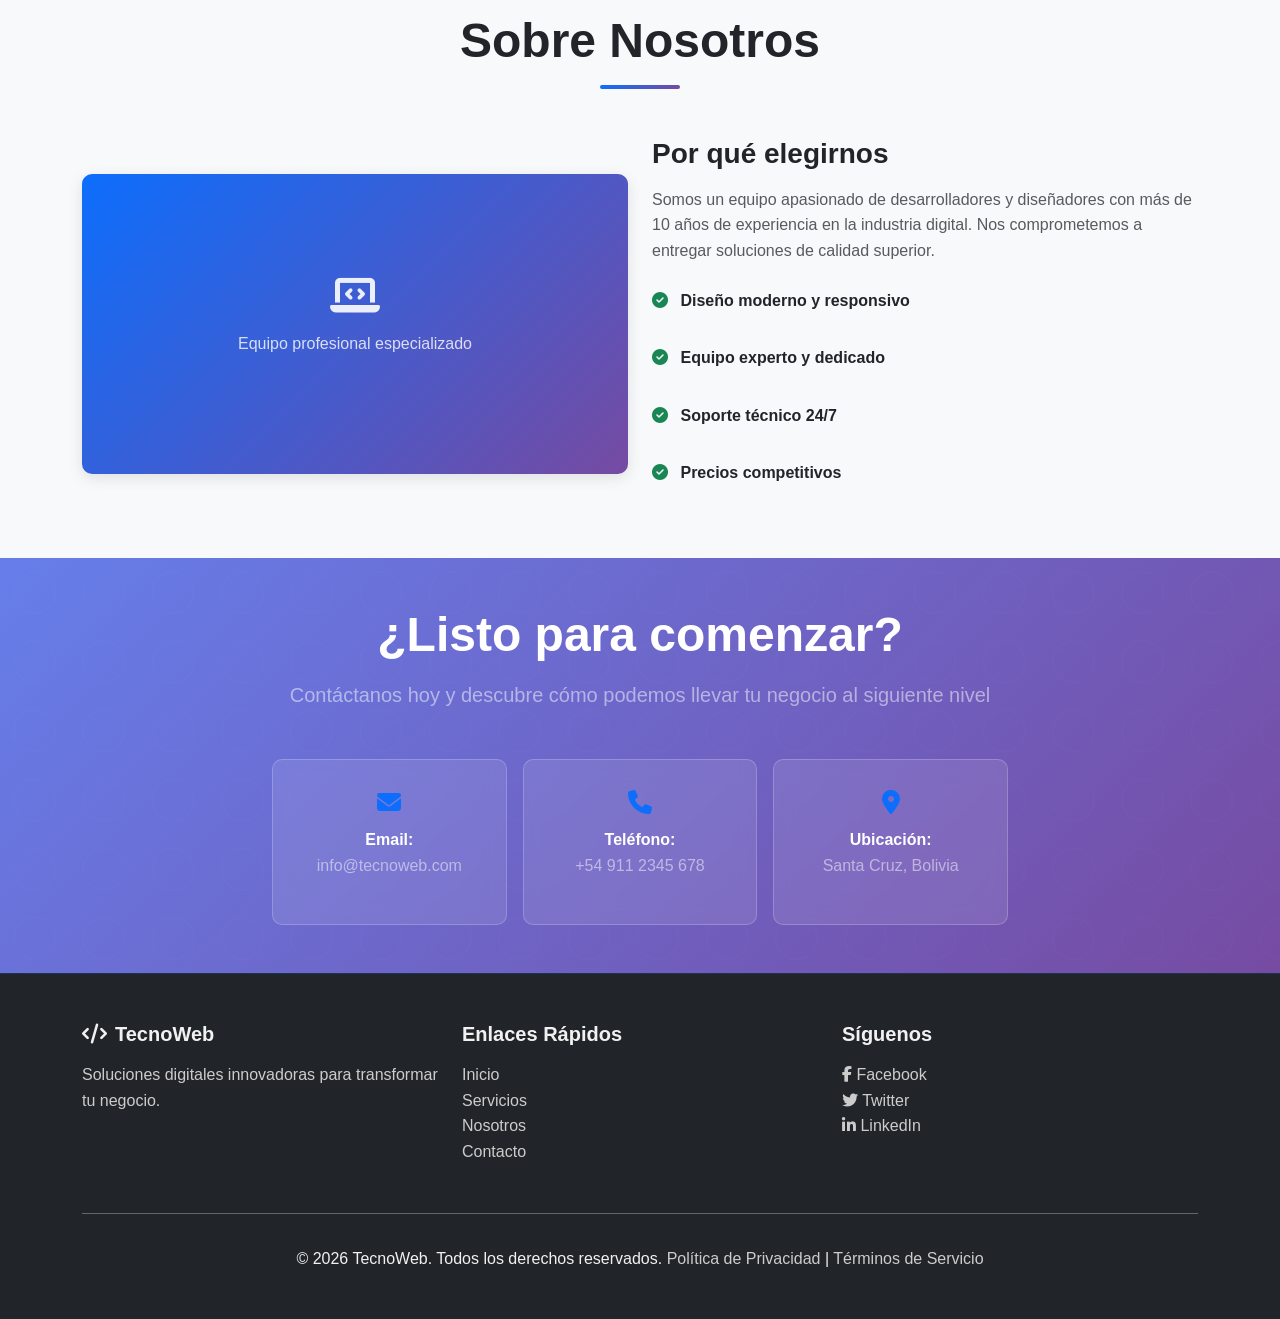
==== commit 824139ed: "subiendo archivo" ====
--- a/index.html
+++ b/index.html
@@ -213,7 +213,7 @@
                             <i class="fas fa-map-marker-alt fs-4 text-primary"></i>
                             <p class="text-white mt-2">
                                 <strong>Ubicación:</strong><br>
-                                <span class="text-white-50">Buenos Aires, Argentina</span>
+                                <span class="text-white-50">Santa Cruz, Bolivia</span>
                             </p>
                         </div>
                     </div>
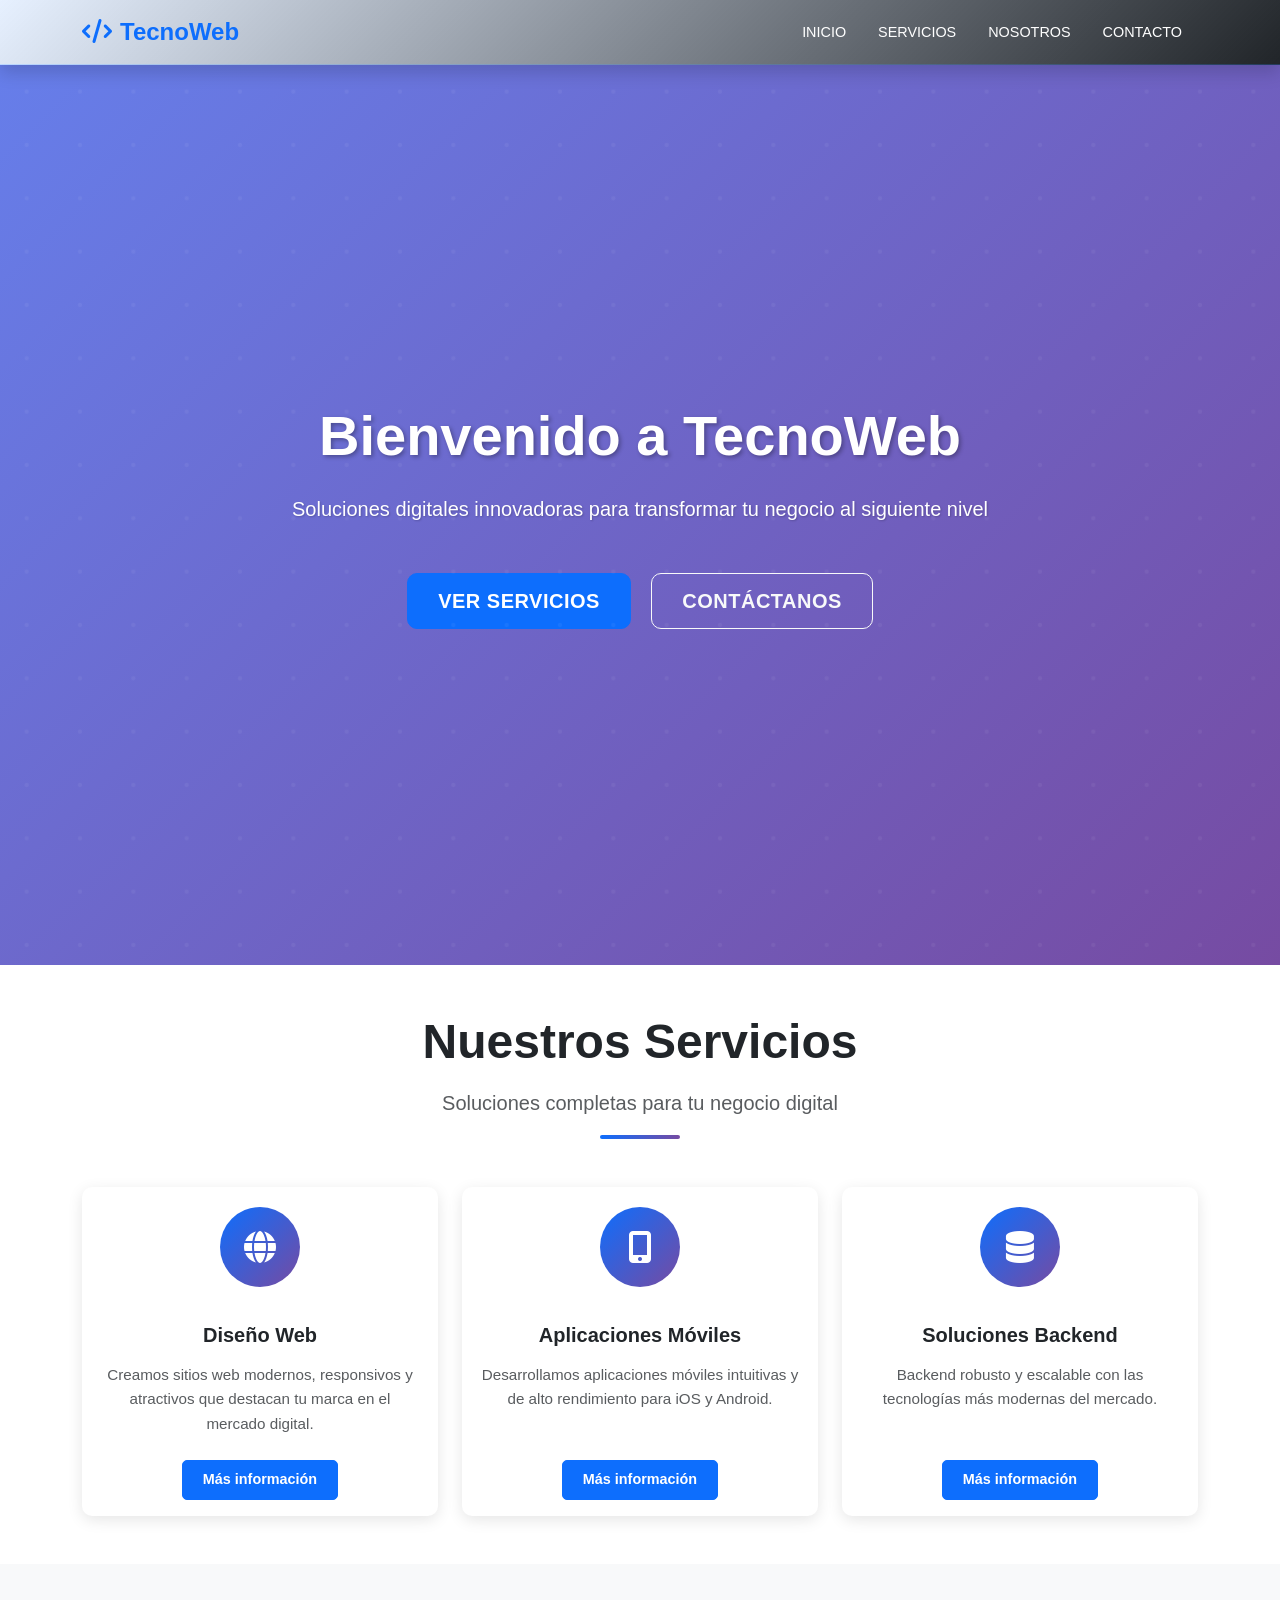
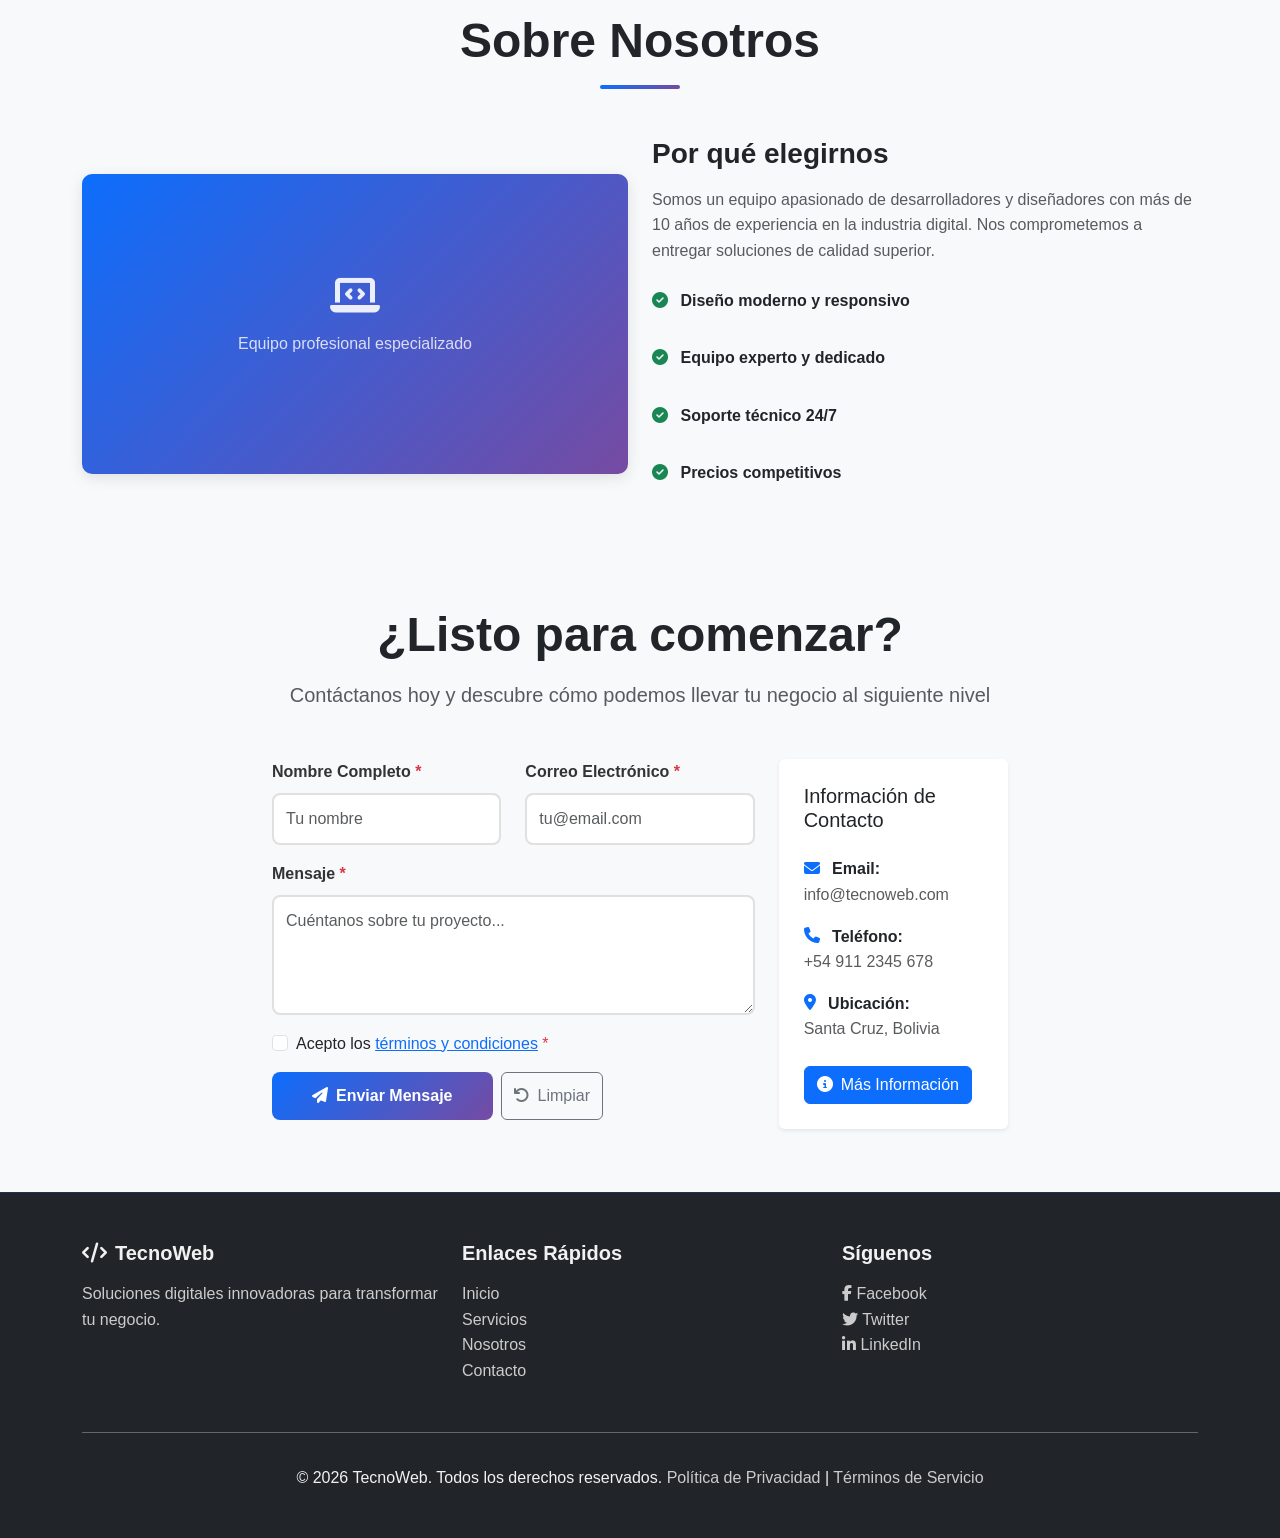
==== commit d9d26018: "subiendo archivo" ====
--- a/index.html
+++ b/index.html
@@ -184,43 +184,155 @@
         </div>
     </section>
 
-    <!-- SECCIÓN CONTACTO / CALL TO ACTION -->
-    <section id="contacto" class="py-5 cta-section">
+    <!-- SECCIÓN CONTACTO / FORMULARIO -->
+    <section id="contacto" class="py-5 bg-light">
         <div class="container">
-            <div class="row">
-                <div class="col-lg-8 mx-auto text-center">
-                    <h2 class="display-5 fw-bold mb-3 text-white">¿Listo para comenzar?</h2>
-                    <p class="lead text-white-50 mb-5">
-                        Contáctanos hoy y descubre cómo podemos llevar tu negocio al siguiente nivel
-                    </p>
-
-                    <div class="d-flex flex-column flex-sm-row gap-3 justify-content-center">
-                        <div class="contact-info">
-                            <i class="fas fa-envelope fs-4 text-primary"></i>
-                            <p class="text-white mt-2">
-                                <strong>Email:</strong><br>
-                                <a href="mailto:info@tecnoweb.com" class="text-white-50">info@tecnoweb.com</a>
-                            </p>
-                        </div>
-                        <div class="contact-info">
-                            <i class="fas fa-phone fs-4 text-primary"></i>
-                            <p class="text-white mt-2">
-                                <strong>Teléfono:</strong><br>
-                                <a href="tel:+5491234567890" class="text-white-50">+54 911 2345 678</a>
-                            </p>
-                        </div>
-                        <div class="contact-info">
-                            <i class="fas fa-map-marker-alt fs-4 text-primary"></i>
-                            <p class="text-white mt-2">
-                                <strong>Ubicación:</strong><br>
-                                <span class="text-white-50">Santa Cruz, Bolivia</span>
-                            </p>
+            <div class="row justify-content-center">
+                <div class="col-lg-8">
+                    <div class="text-center mb-5">
+                        <h2 class="display-5 fw-bold mb-3">¿Listo para comenzar?</h2>
+                        <p class="lead text-muted mb-5">
+                            Contáctanos hoy y descubre cómo podemos llevar tu negocio al siguiente nivel
+                        </p>
+                    </div>
+
+                    <div class="row">
+                        <!-- Formulario -->
+                        <div class="col-lg-8 mb-4">
+                            <form id="contactFormIndex" class="contact-form">
+                                <div class="row">
+                                    <div class="col-md-6 mb-3">
+                                        <label for="nombreIndex" class="form-label">
+                                            Nombre Completo <span class="required">*</span>
+                                        </label>
+                                        <input 
+                                            type="text" 
+                                            class="form-control" 
+                                            id="nombreIndex" 
+                                            name="nombre" 
+                                            placeholder="Tu nombre"
+                                            required
+                                        >
+                                    </div>
+                                    <div class="col-md-6 mb-3">
+                                        <label for="emailIndex" class="form-label">
+                                            Correo Electrónico <span class="required">*</span>
+                                        </label>
+                                        <input 
+                                            type="email" 
+                                            class="form-control" 
+                                            id="emailIndex" 
+                                            name="email" 
+                                            placeholder="tu@email.com"
+                                            required
+                                        >
+                                    </div>
+                                </div>
+                                <div class="mb-3">
+                                    <label for="mensajeIndex" class="form-label">
+                                        Mensaje <span class="required">*</span>
+                                    </label>
+                                    <textarea 
+                                        class="form-control" 
+                                        id="mensajeIndex" 
+                                        name="mensaje" 
+                                        placeholder="Cuéntanos sobre tu proyecto..."
+                                        required
+                                    ></textarea>
+                                </div>
+                                <div class="mb-3">
+                                    <div class="form-check">
+                                        <input 
+                                            class="form-check-input" 
+                                            type="checkbox" 
+                                            id="terminosIndex" 
+                                            name="terminos"
+                                            required
+                                        >
+                                        <label class="form-check-label" for="terminosIndex">
+                                            Acepto los <a href="#" data-bs-toggle="modal" data-bs-target="#termsModal">términos y condiciones</a> <span class="required">*</span>
+                                        </label>
+                                    </div>
+                                </div>
+                                <div class="d-flex gap-2">
+                                    <button type="submit" class="btn btn-submit">
+                                        <i class="fas fa-paper-plane me-2"></i>Enviar Mensaje
+                                    </button>
+                                    <button type="button" class="btn btn-outline-secondary" onclick="resetFormIndex()">
+                                        <i class="fas fa-undo me-2"></i>Limpiar
+                                    </button>
+                                </div>
+                            </form>
+                        </div>
+
+                        <!-- Información de contacto -->
+                        <div class="col-lg-4">
+                            <div class="contact-info p-4 bg-white rounded shadow-sm">
+                                <h5 class="mb-4">Información de Contacto</h5>
+                                <div class="mb-3">
+                                    <i class="fas fa-envelope text-primary me-2"></i>
+                                    <strong>Email:</strong><br>
+                                    <a href="mailto:info@tecnoweb.com" class="text-muted">info@tecnoweb.com</a>
+                                </div>
+                                <div class="mb-3">
+                                    <i class="fas fa-phone text-primary me-2"></i>
+                                    <strong>Teléfono:</strong><br>
+                                    <a href="tel:+5491234567890" class="text-muted">+54 911 2345 678</a>
+                                </div>
+                                <div class="mb-3">
+                                    <i class="fas fa-map-marker-alt text-primary me-2"></i>
+                                    <strong>Ubicación:</strong><br>
+                                    <span class="text-muted">Santa Cruz, Bolivia</span>
+                                </div>
+                                <div class="mt-4">
+                                    <button type="button" class="btn btn-primary" data-bs-toggle="modal" data-bs-target="#infoModal">
+                                        <i class="fas fa-info-circle me-2"></i>Más Información
+                                    </button>
+                                </div>
+                            </div>
                         </div>
                     </div>
                 </div>
             </div>
         </div>
     </section>
+
+    <!-- Modal Términos -->
+    <div class="modal fade" id="termsModal" tabindex="-1" aria-labelledby="termsModalLabel" aria-hidden="true">
+        <div class="modal-dialog">
+            <div class="modal-content">
+                <div class="modal-header">
+                    <h5 class="modal-title" id="termsModalLabel">Términos y Condiciones</h5>
+                    <button type="button" class="btn-close" data-bs-dismiss="modal" aria-label="Close"></button>
+                </div>
+                <div class="modal-body">
+                    <p>Aquí van los términos y condiciones de nuestro servicio...</p>
+                </div>
+                <div class="modal-footer">
+                    <button type="button" class="btn btn-secondary" data-bs-dismiss="modal">Cerrar</button>
+                </div>
+            </div>
+        </div>
+    </div>
+
+    <!-- Modal Información -->
+    <div class="modal fade" id="infoModal" tabindex="-1" aria-labelledby="infoModalLabel" aria-hidden="true">
+        <div class="modal-dialog">
+            <div class="modal-content">
+                <div class="modal-header">
+                    <h5 class="modal-title" id="infoModalLabel">Más Información</h5>
+                    <button type="button" class="btn-close" data-bs-dismiss="modal" aria-label="Close"></button>
+                </div>
+                <div class="modal-body">
+                    <p>Información adicional sobre nuestros servicios. Contáctanos para más detalles.</p>
+                </div>
+                <div class="modal-footer">
+                    <button type="button" class="btn btn-secondary" data-bs-dismiss="modal">Cerrar</button>
+                    <button type="button" class="btn btn-primary">Contactar</button>
+                </div>
+            </div>
+        </div>
+    </div>
 
     <!-- FOOTER / PIE DE PÁGINA -->
     <footer class="bg-dark text-white py-5">
@@ -279,5 +391,17 @@
 
     <!-- Bootstrap 5 JS -->
     <script src="https://cdn.jsdelivr.net/npm/bootstrap@5.3.0/dist/js/bootstrap.bundle.min.js"></script>
+
+    <script>
+        document.getElementById('contactFormIndex').addEventListener('submit', function(event) {
+            event.preventDefault();
+            alert('Mensaje enviado exitosamente!');
+            this.reset();
+        });
+
+        function resetFormIndex() {
+            document.getElementById('contactFormIndex').reset();
+        }
+    </script>
 </body>
 </html>
--- a/css/style.css
+++ b/css/style.css
@@ -532,6 +532,56 @@
     background: linear-gradient(135deg, var(--primary-color), #764ba2);
 }
 
+/* =====================================================
+   FORMULARIO DE CONTACTO
+===================================================== */
+.contact-form .form-label {
+    font-weight: 600;
+    color: #333;
+    margin-bottom: 8px;
+    display: block;
+}
+
+.contact-form .form-control {
+    border: 2px solid #e0e0e0;
+    border-radius: 8px;
+    padding: 12px;
+    font-size: 1rem;
+    transition: all 0.3s ease;
+}
+
+.contact-form .form-control:focus {
+    border-color: var(--primary-color);
+    box-shadow: 0 0 0 0.2rem rgba(13, 110, 253, 0.25);
+    outline: none;
+}
+
+.contact-form textarea.form-control {
+    resize: vertical;
+    min-height: 120px;
+}
+
+.contact-form .btn-submit {
+    background: linear-gradient(135deg, var(--primary-color), #764ba2);
+    border: none;
+    color: white;
+    font-weight: 600;
+    padding: 12px 40px;
+    border-radius: 8px;
+    transition: all 0.3s ease;
+}
+
+.contact-form .btn-submit:hover {
+    transform: translateY(-2px);
+    box-shadow: 0 10px 25px rgba(13, 110, 253, 0.3);
+    color: white;
+    text-decoration: none;
+}
+
+.contact-form .required {
+    color: #dc3545;
+}
+
 /* Scroll smooth para todo */
 html {
     scroll-behavior: smooth;
